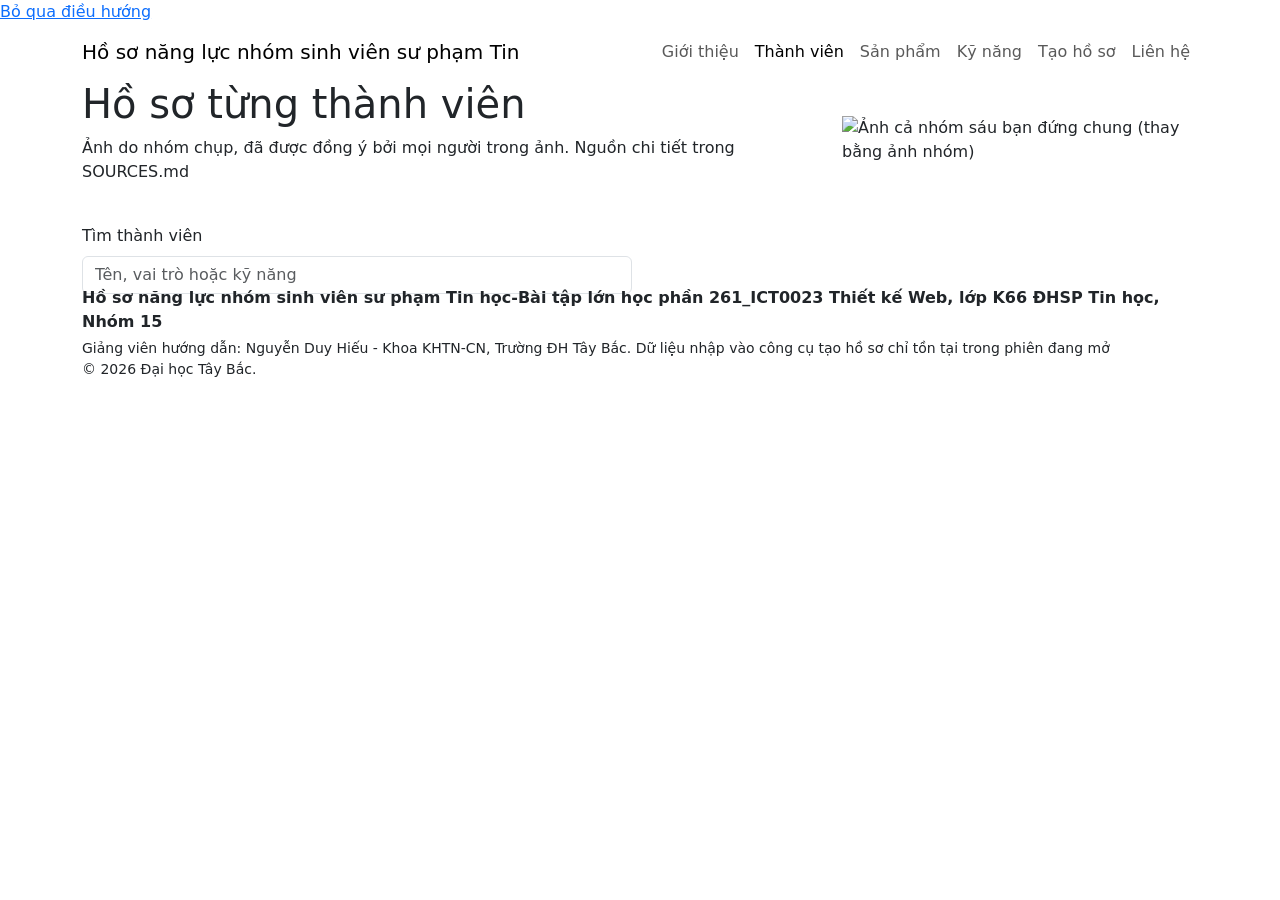
==== thanhvien.html @ 8495ce55 "thanhvien.html" ====
<!DOCTYPE html>
<html lang="vi">
<head>
<meta charset="UTF-8">
<meta name="viewport" content="width=device-width, initial-scale=1">
<meta name="description" content="Hồ sơ năng lực nhóm sinh viên sư phạm Tin: thành viên, sản phẩm dạy học và lập trình, kỹ năng.">
<title>Thành viên | Hồ sơ năng lực nhóm sinh viên sư phạm Tin</title>
      <link rel="preconnect" href="https://fonts.googleapis.com"><link rel="preconnect" href="https://fonts.gstatic.com" crossorigin>
        <link href="https://fonts.googleapis.com/css2?family=Be+Vietnam+Pro:wght@400;500;700;800&display=swap" rel="stylesheet">
          <link href="https://cdn.jsdelivr.net/npm/bootstrap@5.3.3/dist/css/bootstrap.min.css" rel="stylesheet">
           <link rel="stylesheet" href="css/style.css">
</head>
<body>
  <a class="skip-link" href="#main">Bỏ qua điều hướng</a>
   <header class="site-nav no-print"><nav class="navbar navbar-expand-lg"><div class="container">
    <a class="navbar-brand d-flex align-items-center gap-2" href="index.html"><img class="brand-logo phongto" src="image/logo.jpg" width="36" height="36" alt="Logo nhóm Sư phạm Tin" onerror="this.remove()"><span>Hồ sơ năng lực nhóm sinh viên sư phạm Tin</span></a>
      <button class="navbar-toggler" type="button" data-bs-toggle="collapse" data-bs-target="#menu" aria-controls="menu" aria-expanded="false" aria-label="Mở menu"><span class="navbar-toggler-icon"></span></button>
        <div class="collapse navbar-collapse" id="menu"><ul class="navbar-nav ms-auto"><li class="nav-item phongto"><a class="nav-link" href="index.html">Giới thiệu</a></li><li class="nav-item phongto"><a class="nav-link active" href="thanhvien.html" aria-current="page">Thành viên</a></li><li class="nav-item phongto"><a class="nav-link" href="sanpham.html">Sản phẩm</a></li><li class="nav-item phongto"><a class="nav-link" href="kynang.html">Kỹ năng</a></li><li class="nav-item phongto"><a class="nav-link" href="congcu.html">Tạo hồ sơ</a></li><li class="nav-item phongto"><a class="nav-link" href="lienhe.html">Liên hệ</a></li></ul></div>
</div></nav></header>
<main id="main">
<section class="section"><div class="container">
<div class="row align-items-center g-4 mb-4"><div class="col-12 col-md-8"><h1>Hồ sơ từng thành viên</h1>
<p class="lead-dark">Ảnh do nhóm chụp, đã được đồng ý bởi mọi người trong ảnh. Nguồn chi tiết trong SOURCES.md</p></div><div class="col-12 col-md-4"><img class="page-banner phongto" src="image/bannerthanhvien.jpg" width="480" height="300" alt="Ảnh cả nhóm sáu bạn đứng chung (thay bằng ảnh nhóm)"></div></div>
   <div class="row g-3 mb-3 align-items-end"><div class="col-12 col-md-6"><label for="m-search" class="form-label">Tìm thành viên</label><input id="m-search" type="search" class="form-control" placeholder="Tên, vai trò hoặc kỹ năng"></div>
     <div class="col-12 col-md-6"><p id="m-count" class="small text-muted-fg mb-0" aria-live="polite"></p></div></div>
       <div id="member-list" class="row g-4"></div>
        <div id="member-empty" class="alert alert-warning d-none" role="status">Không có thành viên phù hợp. Hãy xóa bớt từ khóa.</div>
</div></section>
<div class="modal fade" id="memberModal" tabindex="-1" aria-labelledby="memberModalTitle" aria-hidden="true">
  <div class="modal-dialog modal-dialog-centered">
    <div class="modal-content">
      <div class="modal-header">
        <h2 class="modal-title h5" id="memberModalTitle"></h2>
        <button type="button" class="btn-close" data-bs-dismiss="modal" aria-label="Đóng"></button>
      </div>
      <div class="modal-body" id="memberModalBody"></div>
    </div>
  </div>
</div>
</main>
        <footer class="site-footer no-print"><div class="container">
            <p class="mb-1"><strong>Hồ sơ năng lực nhóm sinh viên sư phạm Tin học-Bài tập lớn học phần 261_ICT0023 Thiết kế Web, lớp K66 ĐHSP Tin học, Nhóm 15</strong></p>
            <p class="mb-0 small">Giảng viên hướng dẫn: Nguyễn Duy Hiếu - Khoa KHTN-CN, Trường ĐH Tây Bắc. Dữ liệu nhập vào công cụ tạo hồ sơ chỉ tồn tại trong phiên đang mở</p>
            <p class="mb-0 small">&copy; 2026 Đại học Tây Bắc.</p>
        </div></footer>
<script src="https://cdnjs.cloudflare.com/ajax/libs/jquery/3.7.1/jquery.min.js"></script>
<script src="https://cdn.jsdelivr.net/npm/bootstrap@5.3.3/dist/js/bootstrap.bundle.min.js"></script>
<script src="js/data.js"></script>
<script src="js/main.js"></script>
</body>
</html>
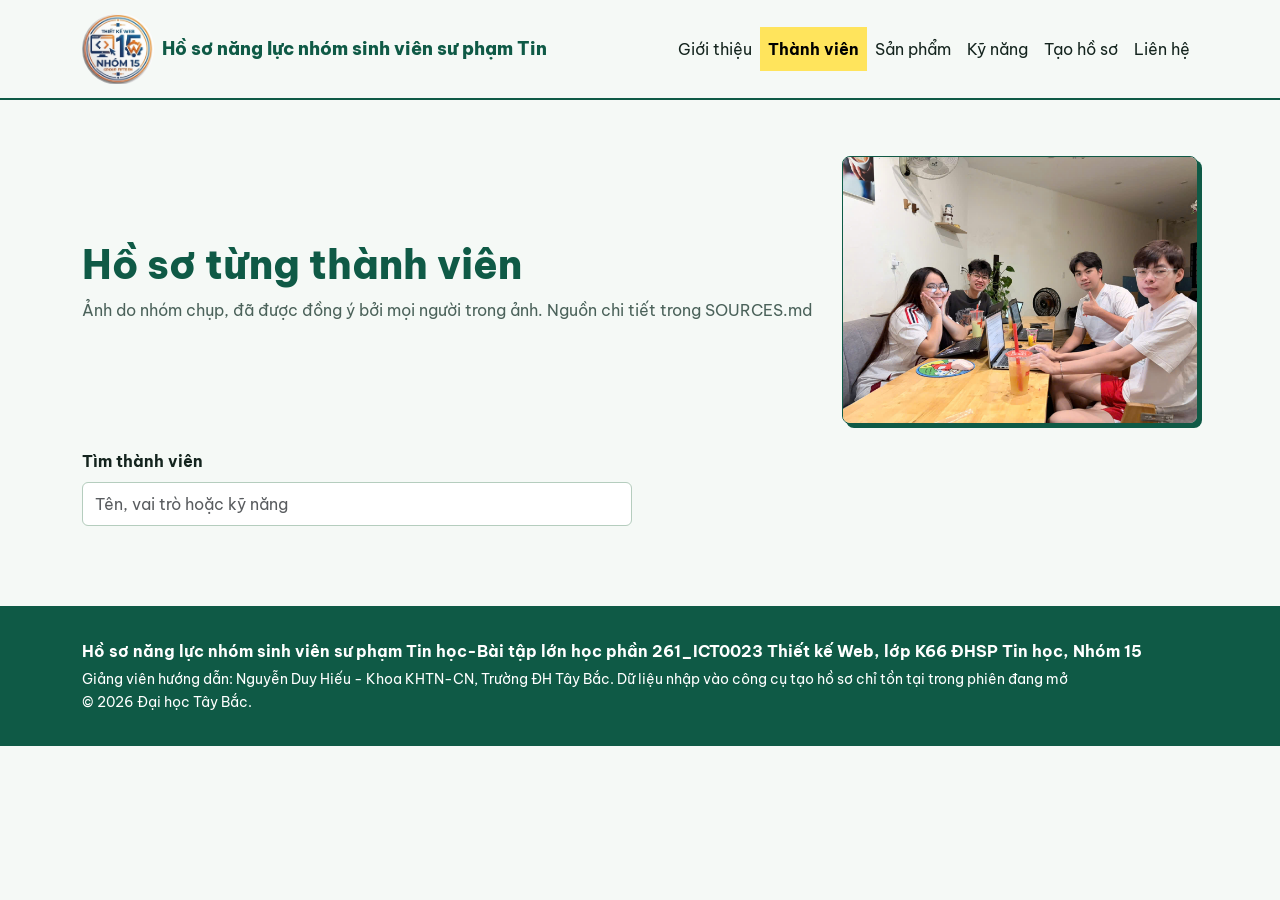
==== commit 8b2d5b3a: "thanhvien.html" ====
--- a/thanhvien.html
+++ b/thanhvien.html
@@ -1,51 +1,90 @@
 <!DOCTYPE html>
 <html lang="vi">
 <head>
-<meta charset="UTF-8">
-<meta name="viewport" content="width=device-width, initial-scale=1">
-<meta name="description" content="Hồ sơ năng lực nhóm sinh viên sư phạm Tin: thành viên, sản phẩm dạy học và lập trình, kỹ năng.">
-<title>Thành viên | Hồ sơ năng lực nhóm sinh viên sư phạm Tin</title>
-      <link rel="preconnect" href="https://fonts.googleapis.com"><link rel="preconnect" href="https://fonts.gstatic.com" crossorigin>
-        <link href="https://fonts.googleapis.com/css2?family=Be+Vietnam+Pro:wght@400;500;700;800&display=swap" rel="stylesheet">
-          <link href="https://cdn.jsdelivr.net/npm/bootstrap@5.3.3/dist/css/bootstrap.min.css" rel="stylesheet">
-           <link rel="stylesheet" href="css/style.css">
+    <meta charset="UTF-8">
+    <meta name="viewport" content="width=device-width, initial-scale=1">
+    <meta name="description" content="Hồ sơ năng lực nhóm sinh viên sư phạm Tin: thành viên, sản phẩm dạy học và lập trình, kỹ năng.">
+    <title>Thành viên | Hồ sơ năng lực nhóm sinh viên sư phạm Tin</title>
+    <link rel="preconnect" href="https://fonts.googleapis.com">
+    <link rel="preconnect" href="https://fonts.gstatic.com" crossorigin>
+    <link href="https://fonts.googleapis.com/css2?family=Be+Vietnam+Pro:wght@400;500;700;800&display=swap" rel="stylesheet">
+    <link href="https://cdn.jsdelivr.net/npm/bootstrap@5.3.3/dist/css/bootstrap.min.css" rel="stylesheet">
+    <link rel="stylesheet" href="css/style.css">
 </head>
 <body>
-  <a class="skip-link" href="#main">Bỏ qua điều hướng</a>
-   <header class="site-nav no-print"><nav class="navbar navbar-expand-lg"><div class="container">
-    <a class="navbar-brand d-flex align-items-center gap-2" href="index.html"><img class="brand-logo phongto" src="image/logo.jpg" width="36" height="36" alt="Logo nhóm Sư phạm Tin" onerror="this.remove()"><span>Hồ sơ năng lực nhóm sinh viên sư phạm Tin</span></a>
-      <button class="navbar-toggler" type="button" data-bs-toggle="collapse" data-bs-target="#menu" aria-controls="menu" aria-expanded="false" aria-label="Mở menu"><span class="navbar-toggler-icon"></span></button>
-        <div class="collapse navbar-collapse" id="menu"><ul class="navbar-nav ms-auto"><li class="nav-item phongto"><a class="nav-link" href="index.html">Giới thiệu</a></li><li class="nav-item phongto"><a class="nav-link active" href="thanhvien.html" aria-current="page">Thành viên</a></li><li class="nav-item phongto"><a class="nav-link" href="sanpham.html">Sản phẩm</a></li><li class="nav-item phongto"><a class="nav-link" href="kynang.html">Kỹ năng</a></li><li class="nav-item phongto"><a class="nav-link" href="congcu.html">Tạo hồ sơ</a></li><li class="nav-item phongto"><a class="nav-link" href="lienhe.html">Liên hệ</a></li></ul></div>
-</div></nav></header>
-<main id="main">
-<section class="section"><div class="container">
-<div class="row align-items-center g-4 mb-4"><div class="col-12 col-md-8"><h1>Hồ sơ từng thành viên</h1>
-<p class="lead-dark">Ảnh do nhóm chụp, đã được đồng ý bởi mọi người trong ảnh. Nguồn chi tiết trong SOURCES.md</p></div><div class="col-12 col-md-4"><img class="page-banner phongto" src="image/bannerthanhvien.jpg" width="480" height="300" alt="Ảnh cả nhóm sáu bạn đứng chung (thay bằng ảnh nhóm)"></div></div>
-   <div class="row g-3 mb-3 align-items-end"><div class="col-12 col-md-6"><label for="m-search" class="form-label">Tìm thành viên</label><input id="m-search" type="search" class="form-control" placeholder="Tên, vai trò hoặc kỹ năng"></div>
-     <div class="col-12 col-md-6"><p id="m-count" class="small text-muted-fg mb-0" aria-live="polite"></p></div></div>
-       <div id="member-list" class="row g-4"></div>
-        <div id="member-empty" class="alert alert-warning d-none" role="status">Không có thành viên phù hợp. Hãy xóa bớt từ khóa.</div>
-</div></section>
-<div class="modal fade" id="memberModal" tabindex="-1" aria-labelledby="memberModalTitle" aria-hidden="true">
-  <div class="modal-dialog modal-dialog-centered">
-    <div class="modal-content">
-      <div class="modal-header">
-        <h2 class="modal-title h5" id="memberModalTitle"></h2>
-        <button type="button" class="btn-close" data-bs-dismiss="modal" aria-label="Đóng"></button>
-      </div>
-      <div class="modal-body" id="memberModalBody"></div>
-    </div>
-  </div>
-</div>
-</main>
-        <footer class="site-footer no-print"><div class="container">
+    <a class="skip-link" href="#main">Bỏ qua điều hướng</a>
+    <header class="site-nav no-print">
+        <nav class="navbar navbar-expand-lg">
+            <div class="container">
+                <a class="navbar-brand d-flex align-items-center gap-2" href="index.html">
+                    <img class="brand-logo phongto" src="image/logo.jpg" width="36" height="36" alt="Logo nhóm Sư phạm Tin" onerror="this.remove()">
+                    <span>Hồ sơ năng lực nhóm sinh viên sư phạm Tin</span>
+                </a>
+                <button class="navbar-toggler" type="button" data-bs-toggle="collapse" data-bs-target="#menu" aria-controls="menu" aria-expanded="false" aria-label="Mở menu">
+                    <span class="navbar-toggler-icon"></span>
+                </button>
+                <div class="collapse navbar-collapse" id="menu">
+                    <ul class="navbar-nav ms-auto">
+                        <li class="nav-item phongto"><a class="nav-link" href="index.html">Giới thiệu</a></li>
+                        <li class="nav-item phongto"><a class="nav-link active" href="thanhvien.html" aria-current="page">Thành viên</a></li>
+                        <li class="nav-item phongto"><a class="nav-link" href="sanpham.html">Sản phẩm</a></li>
+                        <li class="nav-item phongto"><a class="nav-link" href="kynang.html">Kỹ năng</a></li>
+                        <li class="nav-item phongto"><a class="nav-link" href="congcu.html">Tạo hồ sơ</a></li>
+                        <li class="nav-item phongto"><a class="nav-link" href="lienhe.html">Liên hệ</a></li>
+                    </ul>
+                </div>
+            </div>
+        </nav>
+    </header>
+    <main id="main">
+        <section class="section">
+            <div class="container">
+                <div class="row align-items-center g-4 mb-4">
+                    <div class="col-12 col-md-8">
+                        <h1>Hồ sơ từng thành viên</h1>
+                        <p class="lead-dark">Ảnh do nhóm chụp, đã được đồng ý bởi mọi người trong ảnh. Nguồn chi tiết trong SOURCES.md</p>
+                    </div>
+                    <div class="col-12 col-md-4">
+                        <img class="page-banner phongto" src="image/bannerthanhvien.jpg" width="480" height="300" alt="Ảnh cả nhóm đứng chung">
+                    </div>
+                </div>
+                <form id="m-filter-form" onsubmit="return false;" class="mb-3">
+                    <div class="row g-3 align-items-end">
+                        <div class="col-12 col-md-6">
+                            <label for="m-search" class="form-label">Tìm thành viên</label>
+                            <input id="m-search" name="search" type="search" class="form-control" placeholder="Tên, vai trò hoặc kỹ năng">
+                        </div>
+                        <div class="col-12 col-md-6">
+                            <p id="m-count" class="small text-muted-fg mb-0" aria-live="polite"></p>
+                        </div>
+                    </div>
+                </form>
+                <div id="member-list" class="row g-4"></div>
+                <div id="member-empty" class="alert alert-warning d-none" role="status">Không có thành viên phù hợp. Hãy xóa bớt từ khóa.</div>
+            </div>
+        </section>
+        <div class="modal fade" id="memberModal" tabindex="-1" aria-labelledby="memberModalTitle" aria-hidden="true">
+            <div class="modal-dialog modal-dialog-centered">
+                <div class="modal-content">
+                    <div class="modal-header">
+                        <h2 class="modal-title h5" id="memberModalTitle"></h2>
+                        <button type="button" class="btn-close" data-bs-dismiss="modal" aria-label="Đóng"></button>
+                    </div>
+                    <div class="modal-body" id="memberModalBody"></div>
+                </div>
+            </div>
+        </div>
+    </main>
+    <footer class="site-footer no-print">
+        <div class="container">
             <p class="mb-1"><strong>Hồ sơ năng lực nhóm sinh viên sư phạm Tin học-Bài tập lớn học phần 261_ICT0023 Thiết kế Web, lớp K66 ĐHSP Tin học, Nhóm 15</strong></p>
             <p class="mb-0 small">Giảng viên hướng dẫn: Nguyễn Duy Hiếu - Khoa KHTN-CN, Trường ĐH Tây Bắc. Dữ liệu nhập vào công cụ tạo hồ sơ chỉ tồn tại trong phiên đang mở</p>
             <p class="mb-0 small">&copy; 2026 Đại học Tây Bắc.</p>
-        </div></footer>
-<script src="https://cdnjs.cloudflare.com/ajax/libs/jquery/3.7.1/jquery.min.js"></script>
-<script src="https://cdn.jsdelivr.net/npm/bootstrap@5.3.3/dist/js/bootstrap.bundle.min.js"></script>
-<script src="js/data.js"></script>
-<script src="js/main.js"></script>
+        </div>
+    </footer>
+    <script src="https://cdnjs.cloudflare.com/ajax/libs/jquery/3.7.1/jquery.min.js"></script>
+    <script src="https://cdn.jsdelivr.net/npm/bootstrap@5.3.3/dist/js/bootstrap.bundle.min.js"></script>
+    <script src="js/data.js"></script>
+    <script src="js/main.js"></script>
 </body>
 </html>
--- a/css/style.css
+++ b/css/style.css
@@ -0,0 +1,103 @@
+:root { --main: #0F5A46; }
+body { font-family: "Be Vietnam Pro", system-ui, Arial, sans-serif; line-height: 1.65; color: #14241E; background: #F5F9F6; }
+h1, h2, h3, h4, h5, h6, .navbar-brand { font-weight: 800; color: var(--main); }
+a { color: var(--main); }
+:focus-visible { outline: 3px solid #C8372D; outline-offset: 2px; }
+.text-muted-fg, .lead-dark { color: #4B625A; }
+.margin-note { font-size: 1.3rem; color: #C8372D; }
+img { max-width: 100%; height: auto; }
+.skip-link { position: absolute; left: -999px; top: 0; background: #FFE45C; padding: .5rem 1rem; z-index: 2000; }
+.skip-link:focus { left: 0; }
+.site-nav { background: #F5F9F6; border-bottom: 2px solid var(--main); }
+.navbar-nav .nav-link { color: #14241E; min-height: 44px; display: flex; align-items: center; }
+.navbar-nav .nav-link.active { font-weight: 700; background: #FFE45C; }
+.navbar-brand { white-space: normal; font-size: 1.1rem; }
+.brand-logo { width: 72px; height: 72px; border-radius: 50%; object-fit: contain; }
+
+.hero { padding: 4rem 0; }
+.hero.has-bg { background-size: cover; background-position: center; }
+.section { padding: 3.5rem 0; }
+.section.alt { background: #E4F0E8; }
+.section.warm { background: #FFF6C2; }
+.stat-strip { background: var(--main); color: #fff; padding: 1.5rem 0; }
+.stat-strip dl { display: flex; flex-wrap: wrap; gap: 1rem 3.5rem; margin: 0; }
+.stat-strip div { display: flex; align-items: baseline; gap: .85rem; }
+.stat-strip dd { margin: 0; font-size: 2.2rem; font-weight: 800; color: #FFE45C; }
+.site-footer { background: var(--main); color: #fff; padding: 2rem 0; margin-top: 2rem; }
+
+.card, .panel, .gallery-item, .page-banner, .hero-pic { background: #fff; border: 1.5px solid var(--main); border-radius: .5rem; box-shadow: 4px 4px 0 var(--main); }
+.card, .gallery-item { overflow: hidden; }
+.panel { padding: 1.5rem; }
+.gallery-item { margin: 0; }
+.gallery-item figcaption { padding: .7rem 1rem; }
+
+.thumb { display: block; width: 100%; aspect-ratio: 16/9; object-fit: cover; border-bottom: 1.5px solid var(--main); }
+.gallery-item .thumb { aspect-ratio: 3/2; }
+.modal-body .thumb { border: 1.5px solid var(--main); border-radius: .5rem; margin-bottom: 1rem; }
+.avatar { width: 64px; height: 64px; border-radius: 50%; object-fit: cover; flex: none; }
+
+
+.chip { font-size: .85rem; padding: .1rem .6rem; border: 1px solid var(--main); border-radius: 99px; background: #E4F0E8; }
+.type-badge { font-size: .8rem; font-weight: 700; padding: .1rem .6rem; border: 1.5px solid var(--main); border-radius: 99px; background: #FFE45C; margin-right: .5rem; }
+/* hover */
+.phongto:hover {
+   transform: translateY(-10px)  scale(1.1);
+   transition: transform 0.3s ease;
+}
+.btn { min-height: 44px; font-weight: 700; box-shadow: 3px 3px 0 var(--main); }
+.btn:disabled { box-shadow: none; }
+.btn.btn-ink, .btn.btn-ink:hover, .btn.btn-ink:active { background: var(--main); color: #fff; border-color: var(--main); }
+.btn.btn-mark, .btn.btn-mark:hover, .btn.btn-mark:active { background: #FFE45C; color: #14241E; border-color: #14241E; }
+.btn.btn-outline-ink, .btn.btn-outline-ink:hover, .btn.btn-outline-ink:active { background: #fff; color: var(--main); border-color: var(--main); }
+form .btn { margin: 0 .5rem .6rem 0; }
+
+/* Bảng kỹ năng */
+.sort-btn { background: none; border: 0; padding: 0; min-height: 44px; font-weight: 800; color: var(--main); text-decoration: underline dotted; }
+.meter { display: inline-block; width: 110px; height: 10px; border: 1.5px solid var(--main); border-radius: 99px; overflow: hidden; vertical-align: middle; margin-right: .5rem; }
+.meter i { display: block; height: 100%; background: var(--main); }
+
+.form-label { font-weight: 700; }
+.form-control, .form-select { border: 1.5px solid #B5CDBE; min-height: 44px; }
+.form-control:focus, .form-select:focus { border-color: var(--main); }
+.accordion-button:not(.collapsed) { background: #FFE45C; color: #14241E; }
+.progress { height: 1rem; border: 1.5px solid var(--main); }
+.progress-bar { background: var(--main); }
+.progress-label { display: flex; justify-content: space-between; font-weight: 700; color: var(--main); }
+
+.cv-sheet { background: #fff; border: 1.5px solid var(--main); border-left: 6px solid #C8372D; border-radius: .5rem; padding: 1.75rem; min-height: 320px; }
+.cv-sheet h3 { font-size: 1rem; border-bottom: 1px solid #B5CDBE; padding-bottom: .2rem; margin-top: 1.1rem; }
+.cv-photo { float: right; border-radius: 50%; object-fit: cover; border: 2px solid var(--main); margin: 0 0 .75rem 1rem; }
+.cv-empty-state { display: flex; flex-direction: column; align-items: center; text-align: center; gap: .75rem; padding: 1rem 0; color: #4B625A; }
+.cv-empty-state img { width: min(240px, 70%); }
+.cv-empty-state p { margin: 0; }
+@media (min-width: 1400px) {
+  body { font-size: 1.1rem; }
+  .hero { padding: 5rem 0; }
+}
+@media (max-width: 991.98px) {
+  .hero { padding: 3rem 0; }
+  .section { padding: 2.5rem 0; }
+}
+@media (max-width: 767.98px) {
+  .page-banner { max-width: 280px; }
+  .cv-sheet { padding: 1.25rem; }
+}
+@media (max-width: 575.98px) {
+  .brand-logo { width: 48px; height: 48px; }
+  .navbar-brand { font-size: 1rem; }
+  .hero { padding: 2rem 0; }
+  .section { padding: 2rem 0; }
+  .card, .panel, .gallery-item, .page-banner, .hero-pic { box-shadow: 2px 2px 0 var(--main); }
+  .btn { box-shadow: 2px 2px 0 var(--main); }
+  .panel { padding: 1rem; }
+  .meter { width: 70px; }
+  .stat-strip dl { gap: .5rem 1.5rem; }
+  .stat-strip dd { font-size: 1.8rem; }
+  .cv-photo { float: none; display: block; margin: 0 0 .75rem; }
+}
+@media print {
+  body { background: #fff; }
+  .no-print, .site-nav, .site-footer, .page-banner { display: none !important; }
+  .cv-sheet { border: 0; border-left: 6px solid #C8372D; }
+  .section { padding: 0; }
+}
